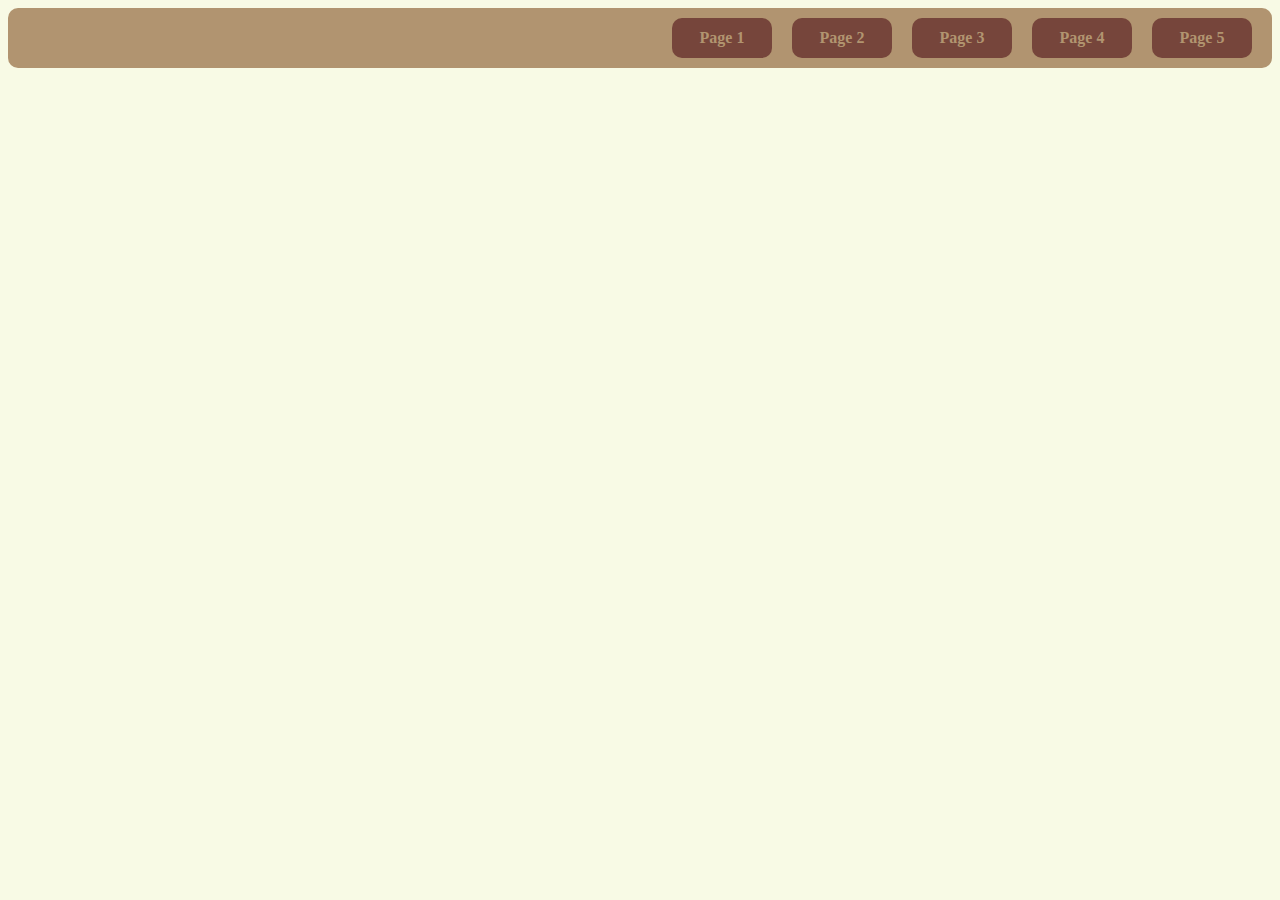
==== Pages/page_4.html @ 32a7c411 "initial comment" ====
<html lang="en">
<head>
    <meta charset="UTF-8">
    <meta name="viewport" content="width=device-width, initial-scale=1.0">
    <title>2120117 Assignment 2</title>

    <link rel="stylesheet" href="../style.css">
</head>
<body>

    <div class="navbar">
        <div class="navButton">
            <a href="/index.html">
                <h4>Page 1</h4>
            </a>
        </div>
        <div class="navButton">
            <a href="/Pages/page_2.html">
                <h4>Page 2</h4>
            </a>
        </div>
        <div class="navButton">
            <a href="/Pages/page_3.html">
                <h4>Page 3</h4>
            </a>
        </div>
        <div class="navButton">
            <a href="/Pages/page_4.html">
                <h4>Page 4</h4>
            </a>
        </div>
        <div class="navButton">
            <a href="/Pages/page_5.html">
                <h4>Page 5</h4>
            </a>
        </div>
    </div>

    
</body>
</html>
---- style.css ----
body{
    background-color: #F8FAE5;
}

a{
    text-decoration: none;
    color: #B19470;
}

.navbar{
    display: flex;
    justify-content: end;
    background-color: #B19470;
    border-radius: 10px;
    padding: 10px;
}

.navButton{
    width: 80px;
    height: 40px;
    padding: 0px 10px;
    margin: 0px 10px;
    background-color: #76453B;
    border-radius: 10px;
    text-align: center;
    display: flex;
    align-items: center;
    justify-content: center;
}

.container{
    display: grid;
    grid-template-columns: 1fr 1fr 2fr;
}

.container-box{
    background-color: #D2E3C8;
    border-radius: 10px;
    margin: 10px;
    padding: 10px;
}

.image{
    display: flex;
    align-items: center;
    justify-content: center;
}
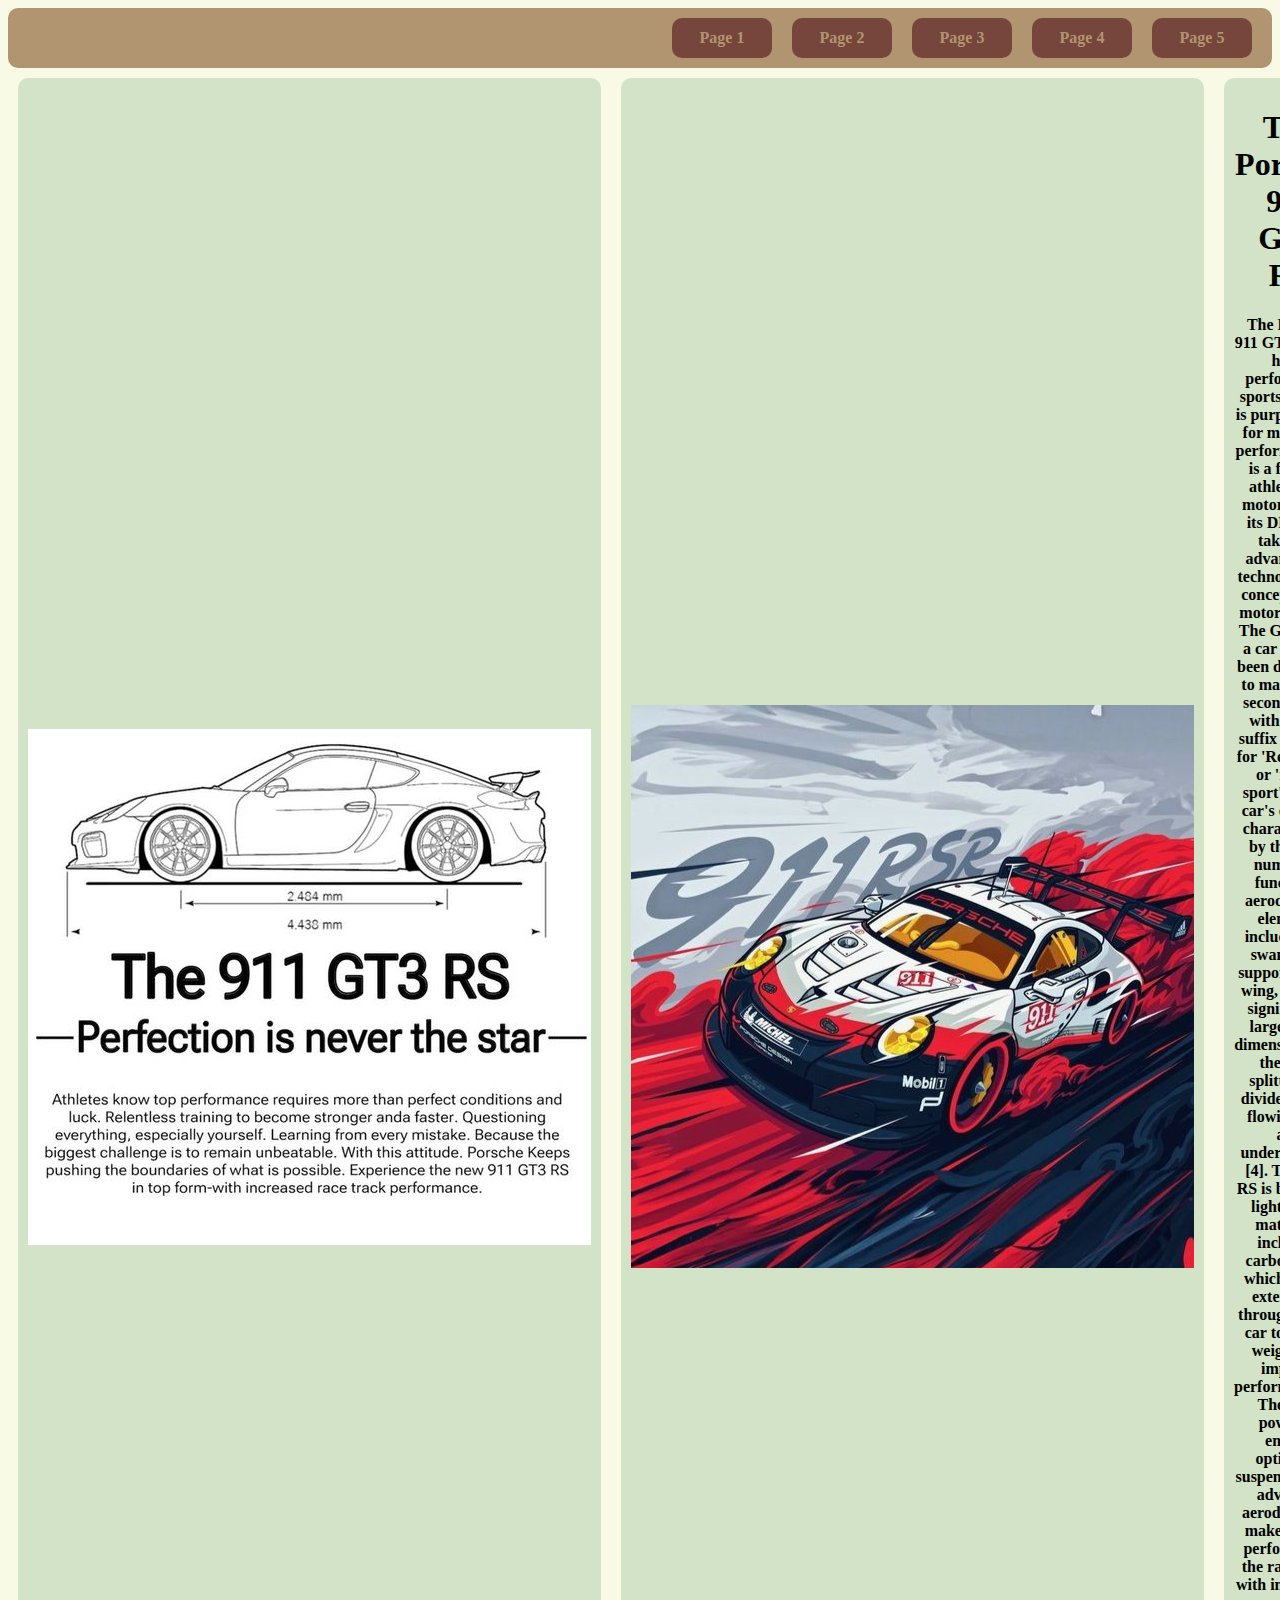
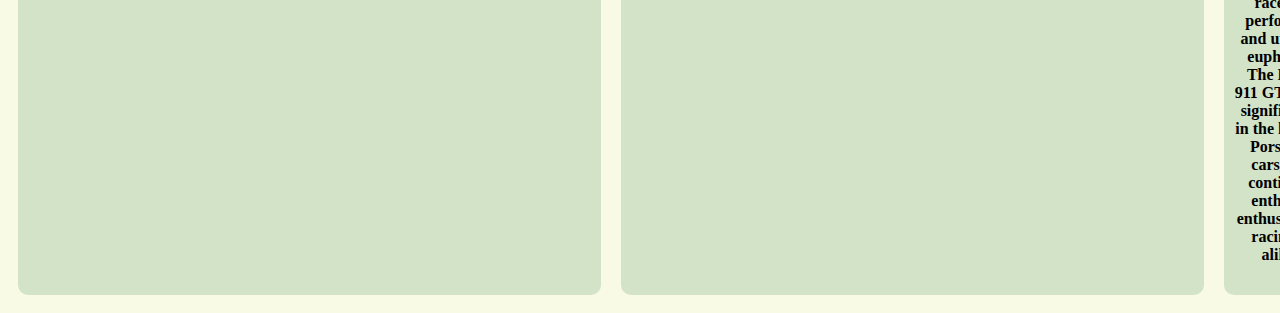
==== commit 1c2f75e1: "final update" ====
--- a/Pages/page_4.html
+++ b/Pages/page_4.html
@@ -36,6 +36,20 @@
         </div>
     </div>
 
+    <div class="container">
+        <div class="container-box image">
+            <img src="/Images/car8.jpg" alt="">
+        </div>
+        <div class="container-box image">
+            <img src="/Images/car7.jpg" alt="">
+        </div>
+
+        <div class="container-box">
+            <h1>The Porsche 911 GT3 RS</h1>
+            <h4>The Porsche 911 GT3 RS is a high-performance sports car that is purpose-built for maximum performance. It is a flagship athlete with motorsport in its DNA that takes full advantage of technology and concepts from motorsport[3]. The GT3 RS is a car that has been developed to make every second count, with the RS suffix standing for 'Rennsport' or 'racing sport'[2]. The car's design is characterized by the large number of functional aerodynamic elements, including the swan-neck-supported rear wing, which is significantly larger in all dimensions, and the front splitter that divides the air flowing over and underneath[3][4]. The GT3 RS is built with lightweight materials, including carbon fiber, which is used extensively throughout the car to reduce weight and improve performance[1]. The car's powerful engine, optimized suspension, and advanced aerodynamics make it a top performer on the racetrack, with impressive race track performance and unbridled euphoria[4]. The Porsche 911 GT3 RS is a significant car in the history of Porsche RS cars, and it continues to enthral car enthusiasts and racing fans alike[5].</h4>
+        </div>
+    </div>
+
     
 </body>
 </html>--- a/style.css
+++ b/style.css
@@ -38,6 +38,7 @@
     border-radius: 10px;
     margin: 10px;
     padding: 10px;
+    text-align: center;
 }
 
 .image{
